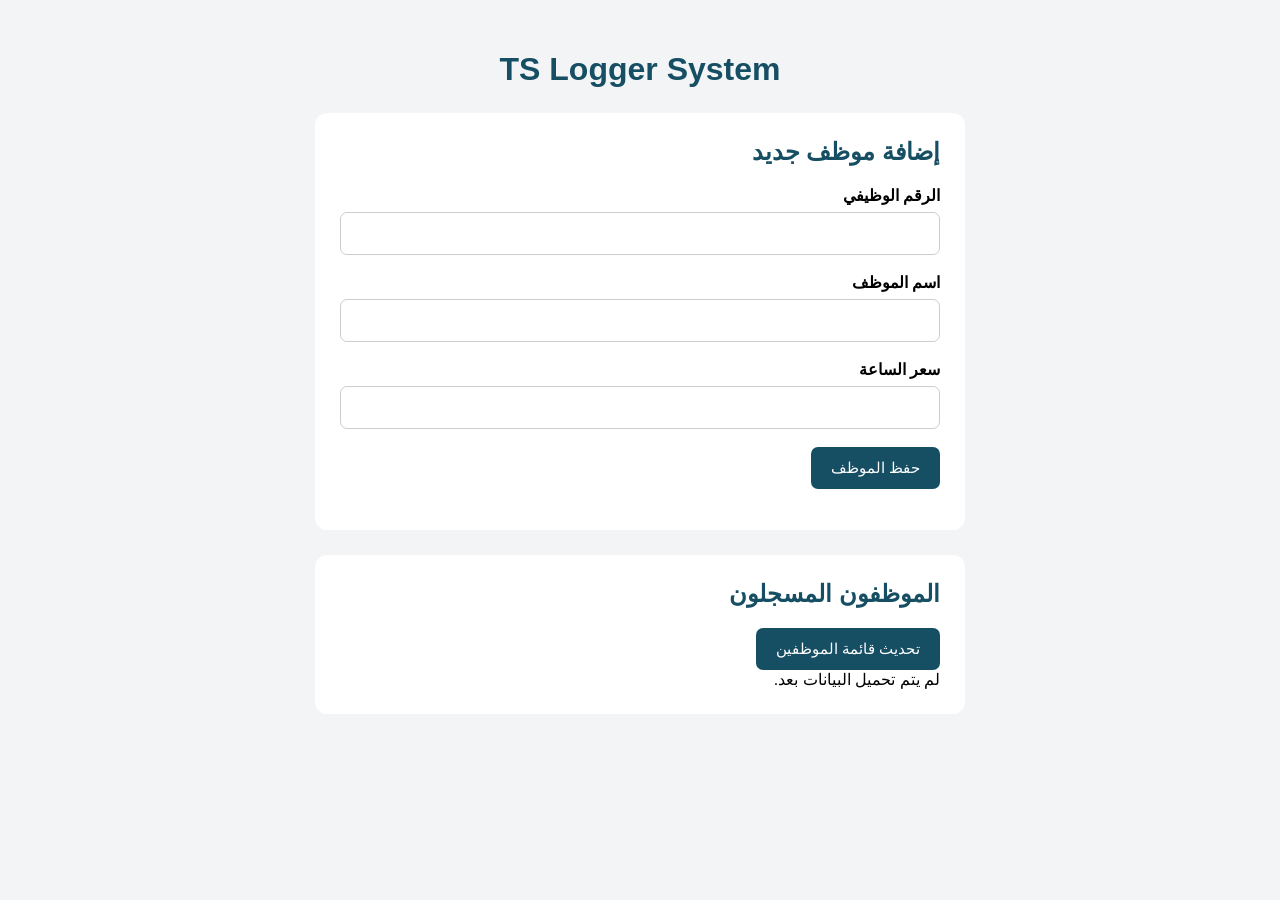
==== index.html @ 73e9f93b "Modify employee list display from pre to div Updated the employee list section to use a div instead " ====
<!DOCTYPE html>
<html lang="ar" dir="rtl">

<head>
  <meta charset="UTF-8">
  <meta name="viewport" content="width=device-width, initial-scale=1.0">

  <title>TS Logger System</title>

  <link rel="stylesheet" href="css/style.css">
</head>

<body>

  <main class="container">

    <h1>TS Logger System</h1>

    <section>
      <h2>إضافة موظف جديد</h2>

      <form id="employeeForm">

        <div class="form-group">
          <label for="employeeID">الرقم الوظيفي</label>
          <input
            type="number"
            id="employeeID"
            min="1"
            step="1"
            required
          >
        </div>

        <div class="form-group">
          <label for="employeeName">اسم الموظف</label>
          <input
            type="text"
            id="employeeName"
            required
          >
        </div>

        <div class="form-group">
          <label for="hourlyRate">سعر الساعة</label>
          <input
            type="number"
            id="hourlyRate"
            min="0.01"
            step="0.01"
            required
          >
        </div>

        <button type="submit" id="saveEmployeeButton">
          حفظ الموظف
        </button>

      </form>

      <p id="message"></p>
    </section>

    <section>
      <h2>الموظفون المسجلون</h2>

      <button id="loadEmployees">
        تحديث قائمة الموظفين
      </button>

      <div id="employeeList">
        لم يتم تحميل البيانات بعد.
      </div>
    </section>

  </main>

  <script src="js/config.js"></script>
  <script src="js/api.js"></script>
  <script src="js/app.js"></script>

</body>
</html>
---- css/style.css ----
* {
  box-sizing: border-box;
}

body {
  font-family: Arial, sans-serif;
  background: #f3f4f6;
  padding: 30px;
  margin: 0;
}

.container {
  max-width: 650px;
  margin: auto;
}

h1 {
  text-align: center;
  color: #164e63;
}

section {
  background: white;
  padding: 25px;
  margin-top: 25px;
  border-radius: 12px;
}

h2 {
  color: #164e63;
  margin-top: 0;
}

.form-group {
  margin-bottom: 18px;
}

label {
  display: block;
  margin-bottom: 7px;
  font-weight: bold;
}

input {
  width: 100%;
  padding: 12px;
  border: 1px solid #ccc;
  border-radius: 7px;
  font-size: 15px;
}

button {
  padding: 12px 20px;
  border: none;
  border-radius: 7px;
  background: #164e63;
  color: white;
  font-size: 15px;
  cursor: pointer;
}

button:disabled {
  opacity: 0.6;
  cursor: not-allowed;
}

#message {
  margin-bottom: 0;
  font-weight: bold;
}

#result {
  direction: ltr;
  text-align: left;
  background: #f3f4f6;
  padding: 15px;
  border-radius: 7px;
  overflow-x: auto;
}
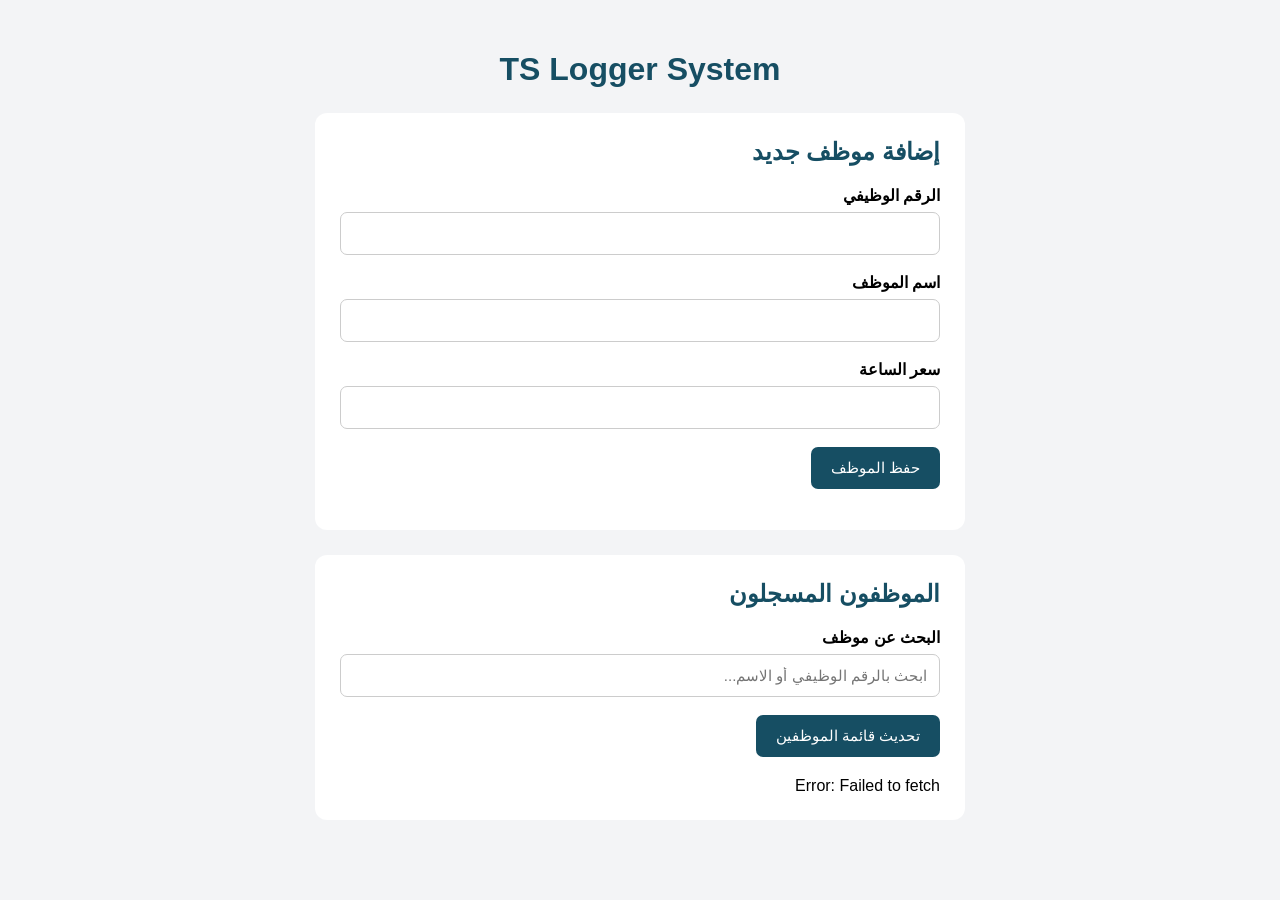
==== commit 379b2f53: "Update index.html" ====
--- a/index.html
+++ b/index.html
@@ -65,6 +65,15 @@
     <section>
       <h2>الموظفون المسجلون</h2>
 
+      <div class="form-group">
+        <label for="employeeSearch">البحث عن موظف</label>
+        <input
+          type="search"
+          id="employeeSearch"
+          placeholder="ابحث بالرقم الوظيفي أو الاسم..."
+        >
+      </div>
+
       <button id="loadEmployees">
         تحديث قائمة الموظفين
       </button>
--- a/css/style.css
+++ b/css/style.css
@@ -78,3 +78,42 @@
   border-radius: 7px;
   overflow-x: auto;
 }
+
+#employeeList {
+  overflow-x: auto;
+  margin-top: 20px;
+}
+
+table {
+  width: 100%;
+  border-collapse: collapse;
+  text-align: center;
+  background: white;
+}
+
+th,
+td {
+  padding: 12px 8px;
+  border-bottom: 1px solid #ddd;
+}
+
+th {
+  background: #164e63;
+  color: white;
+}
+
+.edit-button {
+  background: #0d9488;
+  margin: 3px;
+}
+
+.delete-button {
+  background: #dc2626;
+  margin: 3px;
+}
+
+.edit-button,
+.delete-button {
+  padding: 8px 12px;
+  font-size: 13px;
+}
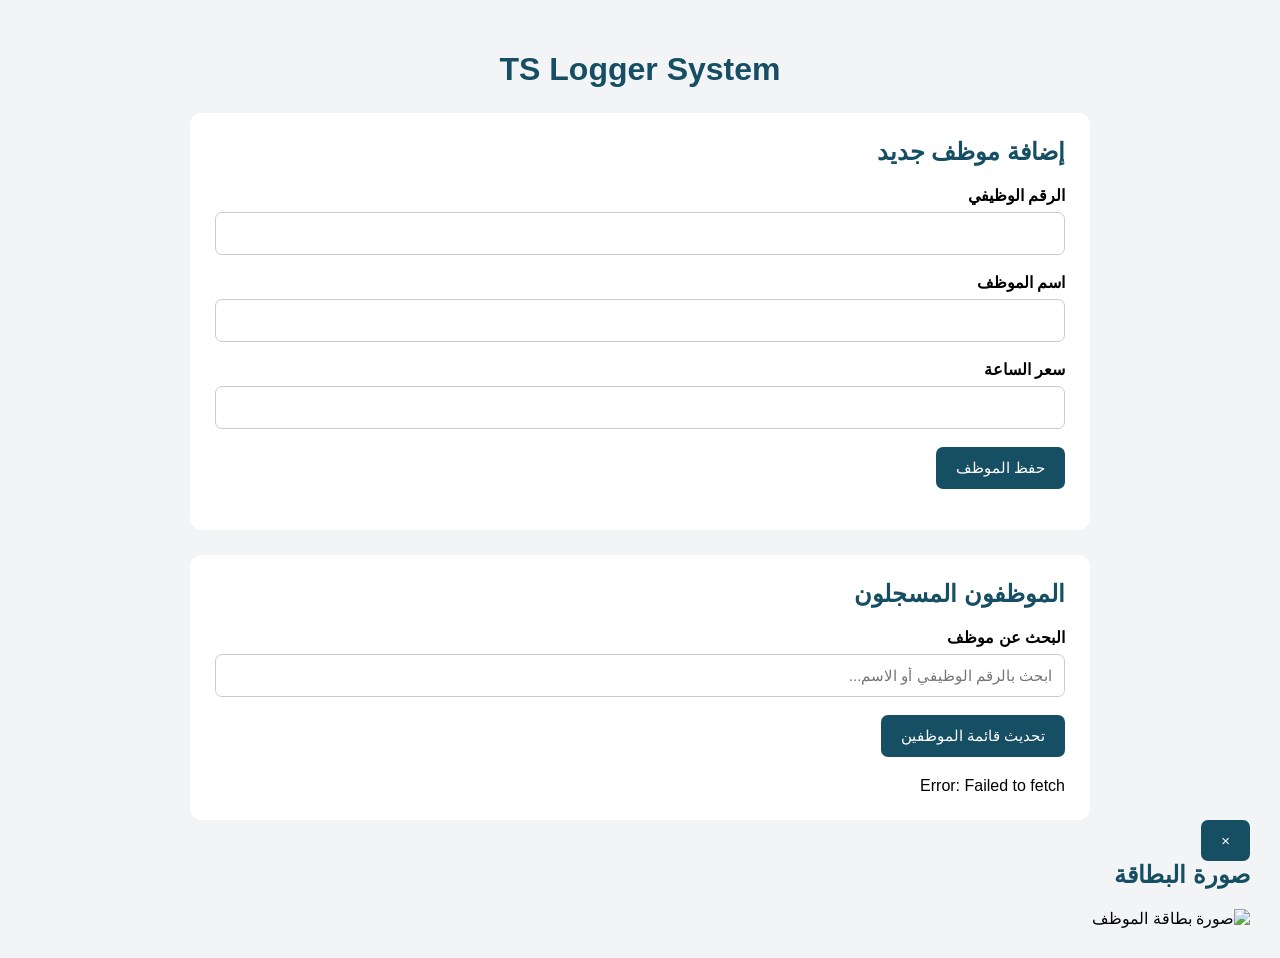
==== commit dfc4551b: "Add image modal for employee ID display Added an image modal for displaying employee ID images." ====
--- a/index.html
+++ b/index.html
@@ -1,4 +1,3 @@
-
 <!DOCTYPE html>
 <html lang="ar" dir="rtl">
 
@@ -24,33 +23,17 @@
 
         <div class="form-group">
           <label for="employeeID">الرقم الوظيفي</label>
-          <input
-            type="number"
-            id="employeeID"
-            min="1"
-            step="1"
-            required
-          >
+          <input type="number" id="employeeID" min="1" step="1" required>
         </div>
 
         <div class="form-group">
           <label for="employeeName">اسم الموظف</label>
-          <input
-            type="text"
-            id="employeeName"
-            required
-          >
+          <input type="text" id="employeeName" required>
         </div>
 
         <div class="form-group">
           <label for="hourlyRate">سعر الساعة</label>
-          <input
-            type="number"
-            id="hourlyRate"
-            min="0.01"
-            step="0.01"
-            required
-          >
+          <input type="number" id="hourlyRate" min="0.01" step="0.01" required>
         </div>
 
         <button type="submit" id="saveEmployeeButton">
@@ -85,6 +68,26 @@
 
   </main>
 
+  <!-- ID Image Modal -->
+  <div id="imageModal" class="image-modal" aria-hidden="true">
+    <div class="image-modal-content">
+
+      <button
+        type="button"
+        id="closeImageModal"
+        class="close-modal-button"
+        aria-label="إغلاق"
+      >
+        &times;
+      </button>
+
+      <h2 id="imageModalTitle">صورة البطاقة</h2>
+
+      <img id="modalImage" src="" alt="صورة بطاقة الموظف">
+
+    </div>
+  </div>
+
   <script src="js/config.js"></script>
   <script src="js/api.js"></script>
   <script src="js/app.js"></script>
--- a/css/style.css
+++ b/css/style.css
@@ -11,7 +11,7 @@
 }
 
 .container {
-  max-width: 650px;
+  max-width: 900px;
   margin: auto;
 }
 
@@ -70,15 +70,6 @@
   font-weight: bold;
 }
 
-#result {
-  direction: ltr;
-  text-align: left;
-  background: #f3f4f6;
-  padding: 15px;
-  border-radius: 7px;
-  overflow-x: auto;
-}
-
 #employeeList {
   overflow-x: auto;
   margin-top: 20px;
@@ -89,6 +80,7 @@
   border-collapse: collapse;
   text-align: center;
   background: white;
+  min-width: 650px;
 }
 
 th,
@@ -117,3 +109,29 @@
   padding: 8px 12px;
   font-size: 13px;
 }
+
+.image-input {
+  display: block;
+  width: 160px;
+  max-width: 100%;
+  margin: 5px auto;
+  font-size: 12px;
+  padding: 5px;
+}
+
+.image-label {
+  display: block;
+  font-size: 12px;
+  margin-top: 8px;
+  color: #164e63;
+}
+
+@media (max-width: 600px) {
+  body {
+    padding: 15px;
+  }
+
+  section {
+    padding: 18px;
+  }
+}
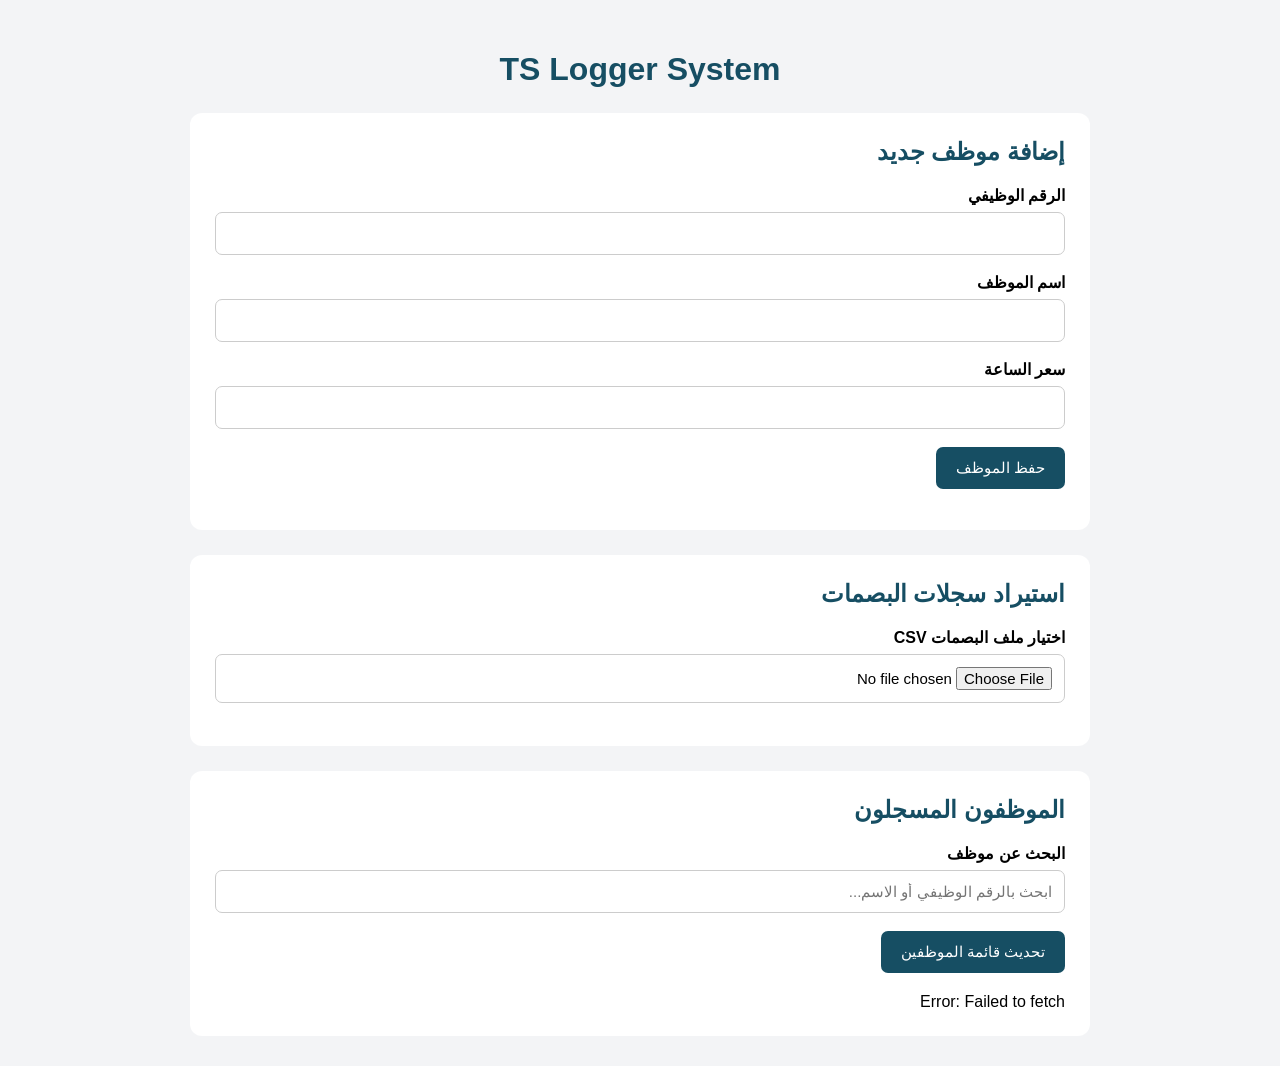
==== commit 81041116: "Implement attendance record import feature Added attendance record import functionality with filteri" ====
--- a/index.html
+++ b/index.html
@@ -45,6 +45,59 @@
       <p id="message"></p>
     </section>
 
+
+    
+<section>
+  <h2>استيراد سجلات البصمات</h2>
+
+  <div class="form-group">
+    <label for="attendanceFile">اختيار ملف البصمات CSV</label>
+    <input
+      type="file"
+      id="attendanceFile"
+      accept=".csv,text/csv"
+    >
+  </div>
+
+  <div id="attendanceImportArea" hidden>
+
+    <h3>تصفية سجلات البصمات</h3>
+
+    <div class="form-group">
+      <label for="attendanceStartDate">من تاريخ</label>
+      <input type="date" id="attendanceStartDate">
+    </div>
+
+    <div class="form-group">
+      <label for="attendanceEndDate">إلى تاريخ</label>
+      <input type="date" id="attendanceEndDate">
+    </div>
+
+    <div class="form-group">
+      <label for="attendanceEmployeeFilter">
+        اختيار الموظفين (يمكن اختيار أكثر من موظف)
+      </label>
+
+      <select id="attendanceEmployeeFilter" multiple size="6">
+      </select>
+
+      <small>عدم اختيار أي موظف يعني عرض جميع الموظفين.</small>
+    </div>
+
+    <button type="button" id="filterAttendanceButton">
+      تطبيق التصفية
+    </button>
+
+    <div id="attendanceImportSummary"></div>
+
+    <div id="attendancePreview">
+    </div>
+
+  </div>
+</section>
+
+
+    
     <section>
       <h2>الموظفون المسجلون</h2>
 
--- a/css/style.css
+++ b/css/style.css
@@ -135,3 +135,79 @@
     padding: 18px;
   }
 }
+/* ID image view buttons */
+.view-image-button {
+  display: block;
+  width: 100%;
+  margin-top: 6px;
+  padding: 8px;
+  background: #164e63;
+  color: white;
+  border: none;
+  border-radius: 5px;
+  cursor: pointer;
+}
+
+.view-image-button:hover {
+  background: #0e7490;
+}
+
+/* Image modal */
+.image-modal {
+  display: none;
+  position: fixed;
+  inset: 0;
+  z-index: 1000;
+  background: rgba(0, 0, 0, 0.85);
+  justify-content: center;
+  align-items: center;
+  padding: 20px;
+}
+
+.image-modal.active {
+  display: flex;
+}
+
+.image-modal-content {
+  position: relative;
+  width: 100%;
+  max-width: 700px;
+  max-height: 90vh;
+  padding: 20px;
+  background: white;
+  border-radius: 12px;
+  text-align: center;
+  overflow: auto;
+}
+
+.image-modal-content h2 {
+  margin-bottom: 15px;
+  color: #164e63;
+}
+
+.image-modal-content img {
+  display: block;
+  max-width: 100%;
+  max-height: 70vh;
+  margin: auto;
+  object-fit: contain;
+}
+
+.close-modal-button {
+  position: absolute;
+  top: 8px;
+  left: 12px;
+  width: 35px;
+  height: 35px;
+  padding: 0;
+  font-size: 25px;
+  background: #dc2626;
+  color: white;
+  border: none;
+  border-radius: 50%;
+  cursor: pointer;
+}
+
+.close-modal-button:hover {
+  background: #b91c1c;
+}
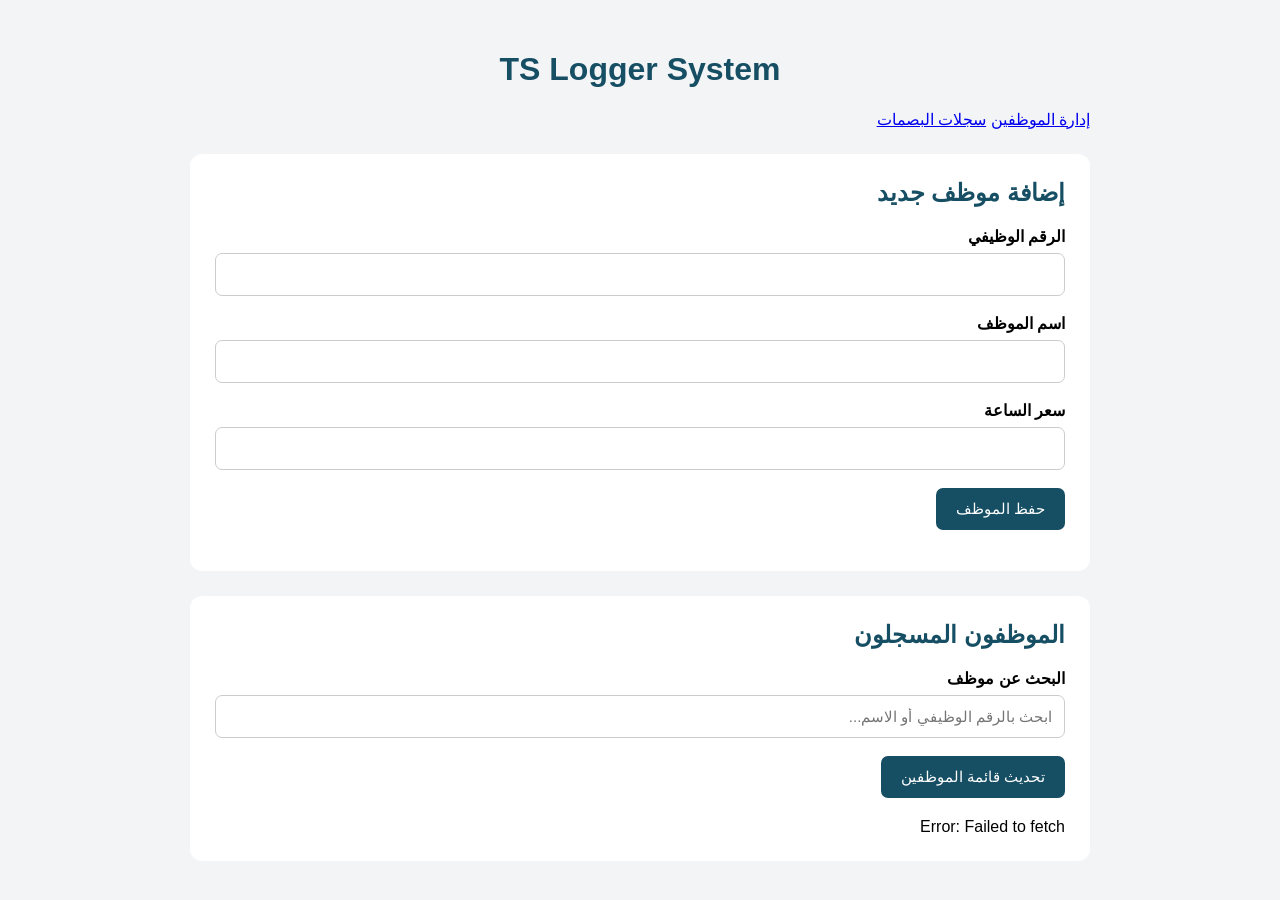
==== commit ac6abacb: "Refactor index.html for employee management page Updated the title and navigation structure for bett" ====
--- a/index.html
+++ b/index.html
@@ -1,3 +1,4 @@
+
 <!DOCTYPE html>
 <html lang="ar" dir="rtl">
 
@@ -5,7 +6,7 @@
   <meta charset="UTF-8">
   <meta name="viewport" content="width=device-width, initial-scale=1.0">
 
-  <title>TS Logger System</title>
+  <title>TS Logger System - Employees</title>
 
   <link rel="stylesheet" href="css/style.css">
 </head>
@@ -15,6 +16,11 @@
   <main class="container">
 
     <h1>TS Logger System</h1>
+
+    <nav class="page-navigation">
+      <a href="index.html" class="active">إدارة الموظفين</a>
+      <a href="attendance.html">سجلات البصمات</a>
+    </nav>
 
     <section>
       <h2>إضافة موظف جديد</h2>
@@ -45,59 +51,6 @@
       <p id="message"></p>
     </section>
 
-
-    
-<section>
-  <h2>استيراد سجلات البصمات</h2>
-
-  <div class="form-group">
-    <label for="attendanceFile">اختيار ملف البصمات CSV</label>
-    <input
-      type="file"
-      id="attendanceFile"
-      accept=".csv,text/csv"
-    >
-  </div>
-
-  <div id="attendanceImportArea" hidden>
-
-    <h3>تصفية سجلات البصمات</h3>
-
-    <div class="form-group">
-      <label for="attendanceStartDate">من تاريخ</label>
-      <input type="date" id="attendanceStartDate">
-    </div>
-
-    <div class="form-group">
-      <label for="attendanceEndDate">إلى تاريخ</label>
-      <input type="date" id="attendanceEndDate">
-    </div>
-
-    <div class="form-group">
-      <label for="attendanceEmployeeFilter">
-        اختيار الموظفين (يمكن اختيار أكثر من موظف)
-      </label>
-
-      <select id="attendanceEmployeeFilter" multiple size="6">
-      </select>
-
-      <small>عدم اختيار أي موظف يعني عرض جميع الموظفين.</small>
-    </div>
-
-    <button type="button" id="filterAttendanceButton">
-      تطبيق التصفية
-    </button>
-
-    <div id="attendanceImportSummary"></div>
-
-    <div id="attendancePreview">
-    </div>
-
-  </div>
-</section>
-
-
-    
     <section>
       <h2>الموظفون المسجلون</h2>
 
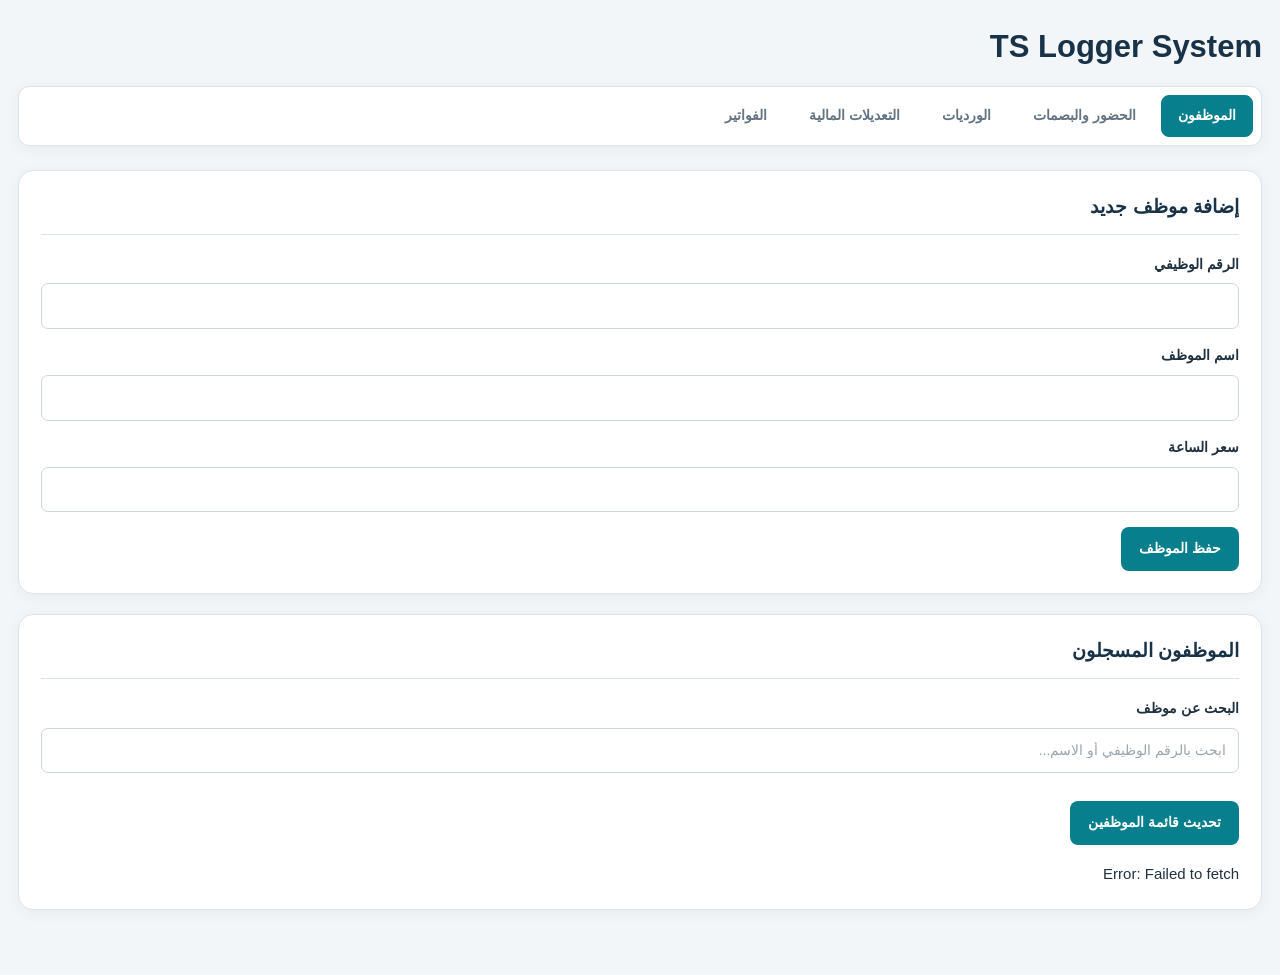
==== commit c73b9f67: "Modify index.html for navigation and content updates Updated navigation links and added new sections" ====
--- a/index.html
+++ b/index.html
@@ -17,10 +17,15 @@
 
     <h1>TS Logger System</h1>
 
-    <nav class="page-navigation">
-      <a href="index.html" class="active">إدارة الموظفين</a>
-      <a href="attendance.html">سجلات البصمات</a>
-    </nav>
+
+<nav class="page-navigation">
+  <a href="index.html" class="active">الموظفون</a>
+  <a href="attendance.html">الحضور والبصمات</a>
+  <a href="shifts.html">الورديات</a>
+  <a href="adjustments.html">التعديلات المالية</a>
+  <a href="invoice.html">الفواتير</a>
+</nav>
+
 
     <section>
       <h2>إضافة موظف جديد</h2>
--- a/css/style.css
+++ b/css/style.css
@@ -1,213 +1,1181 @@
+
+/* =========================================================
+   TS LOGGER SYSTEM
+   Unified Design System
+   ========================================================= */
+
+/* 1. Global Settings */
+
+:root {
+  --primary: #087f8c;
+  --primary-dark: #08616c;
+  --primary-light: #e8f5f6;
+
+  --secondary: #183247;
+  --secondary-light: #edf2f6;
+
+  --success: #168653;
+  --success-light: #e9f7ef;
+
+  --warning: #b7791f;
+  --warning-light: #fff7e6;
+
+  --danger: #c03939;
+  --danger-light: #fff0f0;
+
+  --info: #2475a8;
+  --info-light: #eaf4fb;
+
+  --page-bg: #f3f6f8;
+  --card-bg: #ffffff;
+  --input-bg: #ffffff;
+
+  --text-main: #20313f;
+  --text-secondary: #647482;
+  --text-muted: #8996a1;
+
+  --border-color: #dce4e9;
+  --table-header: #eaf1f4;
+  --table-hover: #f2f8f9;
+
+  --radius-sm: 7px;
+  --radius-md: 11px;
+  --radius-lg: 15px;
+
+  --shadow-card: 0 3px 14px rgba(24, 50, 71, 0.055);
+  --shadow-menu: 0 8px 25px rgba(24, 50, 71, 0.12);
+
+  --transition: 0.18s ease;
+}
 
 * {
   box-sizing: border-box;
 }
 
+html {
+  direction: rtl;
+  scroll-behavior: smooth;
+}
+
 body {
-  font-family: Arial, sans-serif;
-  background: #f3f4f6;
-  padding: 30px;
   margin: 0;
-}
+  padding: 0;
+  background: var(--page-bg);
+  color: var(--text-main);
+  font-family: "Cairo", "Tahoma", "Arial", sans-serif;
+  font-size: 15px;
+  line-height: 1.7;
+  text-align: right;
+}
+
+[hidden],
+.hidden {
+  display: none !important;
+}
+
+img {
+  max-width: 100%;
+}
+
+button,
+input,
+select,
+textarea {
+  font: inherit;
+}
+
+button {
+  cursor: pointer;
+}
+
+button:disabled {
+  opacity: 0.55;
+  cursor: not-allowed !important;
+}
+
+a {
+  color: var(--primary);
+}
+
+
+/* 2. Main Layout */
 
 .container {
-  max-width: 900px;
-  margin: auto;
-}
-
-h1 {
-  text-align: center;
-  color: #164e63;
-}
-
-section {
-  background: white;
-  padding: 25px;
-  margin-top: 25px;
-  border-radius: 12px;
+  width: min(100% - 36px, 1500px);
+  max-width: 1500px;
+  margin: 0 auto;
+  padding: 25px 0 45px;
+}
+
+header {
+  margin-bottom: 20px;
+}
+
+header h1,
+.container > h1 {
+  margin: 0;
+  color: var(--secondary);
+  font-size: clamp(23px, 3vw, 31px);
+  font-weight: 800;
+  line-height: 1.4;
+}
+
+header p {
+  margin: 6px 0 0;
+  color: var(--text-secondary);
+  font-size: 14px;
+}
+
+h1,
+h2,
+h3,
+h4 {
+  color: var(--secondary);
+  line-height: 1.5;
 }
 
 h2 {
-  color: #164e63;
+  margin: 0 0 18px;
+  font-size: 19px;
+  font-weight: 750;
+}
+
+h3 {
+  margin: 20px 0 12px;
+  font-size: 16px;
+  font-weight: 700;
+}
+
+p {
   margin-top: 0;
 }
 
-.form-group {
-  margin-bottom: 18px;
+small,
+.muted {
+  color: var(--text-secondary);
+}
+
+
+/* 3. Navigation */
+
+.page-navigation,
+.page-nav {
+  display: flex;
+  align-items: center;
+  flex-wrap: wrap;
+  gap: 8px;
+  margin: 18px 0 24px;
+  padding: 8px;
+  background: var(--card-bg);
+  border: 1px solid var(--border-color);
+  border-radius: var(--radius-md);
+  box-shadow: var(--shadow-card);
+}
+
+.page-navigation a,
+.page-nav a {
+  display: inline-flex;
+  align-items: center;
+  justify-content: center;
+  min-height: 40px;
+  padding: 8px 16px;
+  border: 1px solid transparent;
+  border-radius: 8px;
+  background: transparent;
+  color: var(--text-secondary);
+  text-decoration: none;
+  font-size: 14px;
+  font-weight: 650;
+  transition: var(--transition);
+}
+
+.page-navigation a:hover,
+.page-nav a:hover {
+  background: var(--primary-light);
+  color: var(--primary-dark);
+}
+
+.page-navigation a.active,
+.page-nav a.active {
+  background: var(--primary);
+  color: #fff;
+  border-color: var(--primary);
+}
+
+
+/* 4. Sections and Cards */
+
+.container > section,
+.panel,
+.shift-card,
+.card,
+.section-selector {
+  min-width: 0;
+  margin-bottom: 20px;
+  padding: 22px;
+  background: var(--card-bg);
+  border: 1px solid var(--border-color);
+  border-radius: var(--radius-lg);
+  box-shadow: var(--shadow-card);
+}
+
+.container > section > h2,
+.panel > h2,
+.shift-card > h2 {
+  padding-bottom: 12px;
+  border-bottom: 1px solid var(--border-color);
+}
+
+.attendance-section {
+  margin-top: 20px;
+}
+
+
+/* 5. Forms */
+
+.form-group,
+.field,
+.shift-field,
+.invoice-field {
+  display: flex;
+  flex-direction: column;
+  gap: 7px;
+  min-width: 0;
+  margin-bottom: 15px;
 }
 
 label {
   display: block;
-  margin-bottom: 7px;
-  font-weight: bold;
-}
-
-input {
+  color: var(--text-main);
+  font-size: 14px;
+  font-weight: 700;
+}
+
+input,
+select,
+textarea {
   width: 100%;
-  padding: 12px;
-  border: 1px solid #ccc;
-  border-radius: 7px;
-  font-size: 15px;
-}
+  min-width: 0;
+  min-height: 44px;
+  padding: 10px 12px;
+  border: 1px solid #cbd6dd;
+  border-radius: var(--radius-sm);
+  outline: none;
+  background: var(--input-bg);
+  color: var(--text-main);
+  font-size: 14px;
+  transition: border-color var(--transition), box-shadow var(--transition);
+}
+
+input::placeholder,
+textarea::placeholder {
+  color: #9aa6af;
+}
+
+input:focus,
+select:focus,
+textarea:focus {
+  border-color: var(--primary);
+  box-shadow: 0 0 0 3px rgba(8, 127, 140, 0.12);
+}
+
+input[type="checkbox"],
+input[type="radio"] {
+  width: auto;
+  min-height: auto;
+  accent-color: var(--primary);
+}
+
+input[type="file"] {
+  padding: 8px;
+  background: #f9fbfc;
+}
+
+input[type="date"],
+input[type="time"],
+input[type="number"] {
+  direction: ltr;
+  text-align: right;
+}
+
+select[multiple] {
+  min-height: 130px;
+  padding: 8px;
+}
+
+textarea {
+  min-height: 90px;
+  resize: vertical;
+}
+
+.form-grid,
+.shift-form-grid {
+  display: grid;
+  grid-template-columns: repeat(2, minmax(0, 1fr));
+  gap: 15px;
+}
+
+.form-grid .field,
+.shift-form-grid .shift-field {
+  margin-bottom: 0;
+}
+
+
+/* 6. Buttons */
 
 button {
-  padding: 12px 20px;
-  border: none;
-  border-radius: 7px;
-  background: #164e63;
-  color: white;
-  font-size: 15px;
-  cursor: pointer;
-}
-
-button:disabled {
-  opacity: 0.6;
-  cursor: not-allowed;
-}
-
-#message {
-  margin-bottom: 0;
-  font-weight: bold;
-}
-
-#employeeList {
+  min-height: 42px;
+  padding: 9px 17px;
+  border: 1px solid transparent;
+  border-radius: 8px;
+  background: var(--primary);
+  color: #fff;
+  font-size: 14px;
+  font-weight: 700;
+  transition: background var(--transition), transform var(--transition);
+}
+
+button:hover:not(:disabled) {
+  background: var(--primary-dark);
+}
+
+button:active:not(:disabled) {
+  transform: translateY(1px);
+}
+
+button:focus-visible,
+a:focus-visible {
+  outline: 3px solid rgba(8, 127, 140, 0.25);
+  outline-offset: 2px;
+}
+
+.primary-btn,
+.primary-button,
+.shift-primary-button,
+.invoice-primary {
+  background: var(--primary);
+  color: #fff;
+}
+
+.primary-btn:hover,
+.primary-button:hover,
+.shift-primary-button:hover,
+.invoice-primary:hover {
+  background: var(--primary-dark);
+}
+
+.secondary-btn,
+.secondary-button,
+.shift-secondary-button,
+.invoice-secondary {
+  background: #e9eef2;
+  color: var(--secondary);
+  border-color: #d8e0e6;
+}
+
+.secondary-btn:hover,
+.secondary-button:hover,
+.shift-secondary-button:hover,
+.invoice-secondary:hover {
+  background: #dce6eb;
+  color: var(--secondary);
+}
+
+.danger-btn,
+.danger-button {
+  background: var(--danger);
+  color: #fff;
+}
+
+.danger-btn:hover,
+.danger-button:hover {
+  background: #a92e2e;
+}
+
+.actions,
+.shift-actions,
+.invoice-actions {
+  display: flex;
+  flex-wrap: wrap;
+  align-items: center;
+  gap: 9px;
+  margin-top: 16px;
+}
+
+.actions button,
+.shift-actions button,
+.invoice-actions button {
+  min-width: 120px;
+}
+
+
+/* 7. Messages and Statuses */
+
+#message,
+#attendanceMessage,
+#rawAttendanceMessage,
+#attendanceReviewMessage,
+#pageMessage,
+#shiftMessage,
+.invoice-message,
+.message,
+.shift-message {
+  margin: 12px 0;
+  padding: 11px 14px;
+  border-radius: 8px;
+  color: var(--text-main);
+  font-size: 14px;
+}
+
+.message:empty,
+.shift-message:empty,
+#message:empty,
+#attendanceMessage:empty,
+#rawAttendanceMessage:empty,
+#attendanceReviewMessage:empty {
+  display: none;
+}
+
+.message.success,
+.shift-message.success {
+  background: var(--success-light);
+  color: #126b43;
+  border: 1px solid #c6ead5;
+}
+
+.message.error,
+.shift-message.error {
+  background: var(--danger-light);
+  color: #a52c2c;
+  border: 1px solid #f2cccc;
+}
+
+.message.info,
+.shift-message.info {
+  background: var(--info-light);
+  color: #1e628e;
+  border: 1px solid #c9e2f2;
+}
+
+.invoice-message {
+  display: none;
+  background: var(--info-light);
+  color: #1e628e;
+  border: 1px solid #c9e2f2;
+}
+
+.invoice-message.error {
+  background: var(--danger-light);
+  color: #a52c2c;
+  border-color: #f2cccc;
+}
+
+.status {
+  display: inline-flex;
+  align-items: center;
+  justify-content: center;
+  padding: 4px 10px;
+  border-radius: 20px;
+  font-size: 12px;
+  font-weight: 750;
+}
+
+.status.available {
+  background: var(--success-light);
+  color: #126b43;
+}
+
+.status.locked {
+  background: var(--danger-light);
+  color: #a52c2c;
+}
+
+.review-status-pending {
+  color: var(--warning);
+  font-weight: 750;
+}
+
+.review-status-reviewed {
+  color: var(--info);
+  font-weight: 750;
+}
+
+.review-status-approved {
+  color: var(--success);
+  font-weight: 750;
+}
+
+
+/* 8. Tables */
+
+.table-wrap,
+.table-wrapper,
+.invoice-table-wrapper,
+#attendancePreview,
+#rawAttendancePreview,
+#attendanceReviewPreview {
+  width: 100%;
+  max-width: 100%;
   overflow-x: auto;
-  margin-top: 20px;
+  margin-top: 15px;
+  border: 1px solid var(--border-color);
+  border-radius: 9px;
+  background: #fff;
+  -webkit-overflow-scrolling: touch;
 }
 
 table {
   width: 100%;
   border-collapse: collapse;
-  text-align: center;
-  background: white;
-  min-width: 650px;
+  color: var(--text-main);
+  font-size: 13px;
+  text-align: right;
 }
 
 th,
 td {
-  padding: 12px 8px;
-  border-bottom: 1px solid #ddd;
+  padding: 11px 12px;
+  border-bottom: 1px solid var(--border-color);
+  text-align: right;
+  vertical-align: middle;
 }
 
 th {
-  background: #164e63;
-  color: white;
-}
-
-.edit-button {
-  background: #0d9488;
-  margin: 3px;
-}
-
-.delete-button {
-  background: #dc2626;
-  margin: 3px;
-}
-
-.edit-button,
-.delete-button {
-  padding: 8px 12px;
+  background: var(--table-header);
+  color: var(--secondary);
+  font-weight: 750;
+  white-space: nowrap;
+}
+
+td {
+  background: #fff;
+}
+
+tbody tr:hover td {
+  background: var(--table-hover);
+}
+
+tbody tr:last-child td {
+  border-bottom: 0;
+}
+
+tfoot td {
+  background: var(--secondary-light);
+  color: var(--secondary);
+  font-weight: 800;
+}
+
+#attendancePreview table,
+#rawAttendancePreview table {
+  min-width: 850px;
+}
+
+#attendanceReviewPreview table {
+  min-width: 1100px;
+}
+
+#attendanceReviewPreview select {
+  min-width: 125px;
+}
+
+.table-wrap table {
+  min-width: 650px;
+}
+
+.empty,
+.shift-empty {
+  padding: 22px;
+  color: var(--text-secondary);
+  text-align: center;
+}
+
+
+/* 9. Employee Page */
+
+#employeeList {
+  width: 100%;
+  margin-top: 16px;
+  overflow-x: auto;
+}
+
+#employeeSearch {
+  margin-bottom: 10px;
+}
+
+#loadEmployees {
+  margin-top: 3px;
+}
+
+
+/* 10. Attendance Page */
+
+.section-selector {
+  margin-top: 20px;
+}
+
+.section-selector label {
+  margin-bottom: 8px;
+}
+
+.section-selector select {
+  max-width: 450px;
+}
+
+.attendance-section h2 {
+  margin-bottom: 16px;
+}
+
+#attendanceImportSummary,
+#rawAttendanceSummary,
+#attendanceReviewSummary {
+  margin: 14px 0;
+  color: var(--success);
+  font-weight: 750;
+}
+
+
+/* 11. Adjustments Page */
+
+.adjustments-page {
+  width: min(100% - 36px, 1500px);
+  max-width: 1500px;
+  margin: 0 auto;
+  padding: 25px 0 45px;
+}
+
+.adjustments-page .panel {
+  background: var(--card-bg);
+  border: 1px solid var(--border-color);
+  border-radius: var(--radius-lg);
+  padding: 22px;
+  margin-bottom: 20px;
+  box-shadow: var(--shadow-card);
+}
+
+.adjustments-page .form-grid {
+  display: grid;
+  grid-template-columns: repeat(2, minmax(0, 1fr));
+  gap: 15px;
+}
+
+.adjustments-page .field {
+  display: flex;
+  flex-direction: column;
+  gap: 7px;
+}
+
+.adjustments-page .shift-card {
+  padding: 15px;
+  margin-top: 12px;
+  border: 1px solid var(--border-color);
+  border-radius: 10px;
+  background: #fff;
+  cursor: pointer;
+  transition: var(--transition);
+}
+
+.adjustments-page .shift-card:hover {
+  border-color: var(--primary);
+  box-shadow: var(--shadow-card);
+}
+
+.adjustments-page .shift-card.selected {
+  border: 2px solid var(--primary);
+  background: var(--primary-light);
+}
+
+.adjustments-page .shift-card.disabled {
+  opacity: 0.6;
+  cursor: not-allowed;
+}
+
+.adjustments-page .shift-card-header {
+  display: flex;
+  justify-content: space-between;
+  align-items: center;
+  gap: 10px;
+  flex-wrap: wrap;
+  margin-bottom: 10px;
+}
+
+.adjustments-page .shift-details {
+  display: grid;
+  grid-template-columns: repeat(auto-fit, minmax(140px, 1fr));
+  gap: 10px;
+  color: var(--text-secondary);
   font-size: 13px;
 }
 
-.image-input {
+.adjustments-page .preview {
+  margin-top: 16px;
+  padding: 15px;
+  border: 1px dashed var(--primary);
+  border-radius: 10px;
+  background: var(--primary-light);
+}
+
+.adjustments-page .preview strong {
+  color: var(--primary-dark);
+  font-size: 22px;
+}
+
+.adjustments-page .empty {
+  text-align: center;
+  padding: 22px;
+  color: var(--text-secondary);
+}
+
+.adjustments-page .hidden {
+  display: none !important;
+}
+
+
+/* 12. Shifts Page */
+
+.shift-container {
+  width: min(100% - 36px, 1500px);
+  max-width: 1500px;
+  margin: 0 auto;
+}
+
+.shift-card {
+  padding: 22px;
+  margin-bottom: 20px;
+}
+
+.shift-card h2 {
+  margin-top: 0;
+}
+
+.shift-preview-grid {
+  display: grid;
+  grid-template-columns: repeat(3, minmax(0, 1fr));
+  gap: 12px;
+}
+
+.shift-preview-item {
+  min-width: 0;
+  padding: 14px;
+  border: 1px solid var(--border-color);
+  border-radius: 10px;
+  background: #f7f9fa;
+}
+
+.shift-preview-item span {
   display: block;
-  width: 160px;
-  max-width: 100%;
-  margin: 5px auto;
+  margin-bottom: 6px;
+  color: var(--text-secondary);
+  font-size: 13px;
+}
+
+.shift-preview-item strong {
+  color: var(--secondary);
+  font-size: 17px;
+  overflow-wrap: anywhere;
+}
+
+.shift-note {
+  margin-top: 15px;
+  color: var(--text-secondary);
+  font-size: 13px;
+  line-height: 1.8;
+}
+
+.shift-message {
+  display: none;
+}
+
+
+/* 13. Invoice Page */
+
+.invoice-page {
+  direction: rtl;
+  text-align: right;
+}
+
+.invoice-filters {
+  display: grid;
+  grid-template-columns: repeat(3, minmax(0, 1fr));
+  gap: 15px;
+  align-items: end;
+  margin-bottom: 18px;
+}
+
+.invoice-field {
+  display: flex;
+  flex-direction: column;
+  gap: 7px;
+}
+
+.invoice-paper {
+  display: none;
+  padding: 25px;
+  border: 1px solid var(--border-color);
+  border-radius: var(--radius-lg);
+  background: #fff;
+  color: var(--text-main);
+  box-shadow: var(--shadow-card);
+}
+
+.invoice-header {
+  margin-bottom: 22px;
+  padding-bottom: 16px;
+  border-bottom: 2px solid var(--primary);
+  text-align: center;
+}
+
+.invoice-header h2 {
+  margin: 0 0 8px;
+  color: var(--secondary);
+}
+
+.invoice-header p {
+  margin: 4px 0;
+  color: var(--text-secondary);
+}
+
+.invoice-employee-info {
+  display: grid;
+  grid-template-columns: repeat(3, minmax(0, 1fr));
+  gap: 12px;
+  margin-bottom: 20px;
+}
+
+.invoice-info-item {
+  min-width: 0;
+  padding: 12px;
+  border: 1px solid var(--border-color);
+  border-radius: 9px;
+  background: #f8fafb;
+}
+
+.invoice-info-item span {
+  display: block;
+  margin-bottom: 5px;
+  color: var(--text-secondary);
+  font-size: 13px;
+}
+
+.invoice-info-item strong {
+  overflow-wrap: anywhere;
+  color: var(--secondary);
+  font-size: 15px;
+}
+
+.invoice-summary {
+  display: grid;
+  grid-template-columns: repeat(3, minmax(0, 1fr));
+  gap: 12px;
+  margin-bottom: 22px;
+}
+
+.invoice-summary-card {
+  min-width: 0;
+  padding: 15px;
+  border: 1px solid var(--border-color);
+  border-radius: 10px;
+  background: #f5f8fa;
+}
+
+.invoice-summary-card span {
+  display: block;
+  margin-bottom: 7px;
+  color: var(--text-secondary);
+  font-size: 13px;
+}
+
+.invoice-summary-card strong {
+  color: var(--secondary);
+  font-size: clamp(16px, 2vw, 21px);
+  overflow-wrap: anywhere;
+}
+
+.invoice-summary-card.net {
+  background: var(--success-light);
+  border-color: #c8e8d5;
+}
+
+.invoice-summary-card.net strong {
+  color: #126b43;
+}
+
+.invoice-table {
+  min-width: 1250px;
   font-size: 12px;
-  padding: 5px;
-}
-
-.image-label {
-  display: block;
-  font-size: 12px;
-  margin-top: 8px;
-  color: #164e63;
-}
-
-@media (max-width: 600px) {
-  body {
-    padding: 15px;
-  }
-
-  section {
-    padding: 18px;
-  }
-}
-/* ID image view buttons */
-.view-image-button {
-  display: block;
-  width: 100%;
-  margin-top: 6px;
-  padding: 8px;
-  background: #164e63;
-  color: white;
-  border: none;
-  border-radius: 5px;
-  cursor: pointer;
-}
-
-.view-image-button:hover {
-  background: #0e7490;
-}
-
-/* Image modal */
+  text-align: center;
+}
+
+.invoice-table th,
+.invoice-table td {
+  padding: 9px 7px;
+  border: 1px solid var(--border-color);
+  text-align: center;
+  white-space: nowrap;
+}
+
+.invoice-table thead th {
+  background: var(--secondary);
+  color: #fff;
+}
+
+.invoice-table tbody tr:nth-child(even) td {
+  background: #f7f9fa;
+}
+
+.invoice-table tfoot td {
+  background: var(--secondary-light);
+  font-weight: 800;
+}
+
+.invoice-net-value {
+  font-weight: 800;
+}
+
+.invoice-footer {
+  margin-top: 22px;
+  padding-top: 14px;
+  border-top: 1px solid var(--border-color);
+  color: var(--text-secondary);
+  text-align: center;
+  font-size: 13px;
+}
+
+
+/* 14. Image Modal */
+
 .image-modal {
   display: none;
   position: fixed;
+  z-index: 1000;
   inset: 0;
-  z-index: 1000;
-  background: rgba(0, 0, 0, 0.85);
+  align-items: center;
   justify-content: center;
-  align-items: center;
   padding: 20px;
-}
-
-.image-modal.active {
+  background: rgba(13, 28, 39, 0.75);
+}
+
+.image-modal[aria-hidden="false"] {
   display: flex;
 }
 
 .image-modal-content {
   position: relative;
-  width: 100%;
-  max-width: 700px;
+  width: min(100%, 650px);
   max-height: 90vh;
-  padding: 20px;
-  background: white;
-  border-radius: 12px;
+  overflow: auto;
+  padding: 22px;
+  border-radius: var(--radius-lg);
+  background: #fff;
   text-align: center;
-  overflow: auto;
+  box-shadow: var(--shadow-menu);
 }
 
 .image-modal-content h2 {
-  margin-bottom: 15px;
-  color: #164e63;
+  margin: 0 35px 15px;
 }
 
 .image-modal-content img {
   display: block;
   max-width: 100%;
   max-height: 70vh;
-  margin: auto;
+  margin: 0 auto;
   object-fit: contain;
 }
 
 .close-modal-button {
   position: absolute;
-  top: 8px;
-  left: 12px;
-  width: 35px;
-  height: 35px;
+  top: 10px;
+  left: 10px;
+  width: 38px;
+  min-width: 38px;
+  min-height: 38px;
   padding: 0;
+  border-radius: 50%;
+  background: var(--danger-light);
+  color: var(--danger);
   font-size: 25px;
-  background: #dc2626;
-  color: white;
-  border: none;
-  border-radius: 50%;
-  cursor: pointer;
+  line-height: 1;
 }
 
 .close-modal-button:hover {
-  background: #b91c1c;
-}
+  background: var(--danger);
+  color: #fff;
+}
+
+
+/* 15. Responsive Layout */
+
+@media (max-width: 900px) {
+  .container,
+  .adjustments-page,
+  .shift-container {
+    width: min(100% - 28px, 1500px);
+  }
+
+  .invoice-filters {
+    grid-template-columns: repeat(2, minmax(0, 1fr));
+  }
+
+  .shift-preview-grid {
+    grid-template-columns: repeat(2, minmax(0, 1fr));
+  }
+}
+
+@media (max-width: 650px) {
+  body {
+    font-size: 14px;
+  }
+
+  .container,
+  .adjustments-page,
+  .shift-container {
+    width: calc(100% - 22px);
+    padding-top: 15px;
+  }
+
+  .container > section,
+  .panel,
+  .shift-card,
+  .card,
+  .section-selector,
+  .adjustments-page .panel {
+    padding: 15px;
+    margin-bottom: 14px;
+    border-radius: 11px;
+  }
+
+  header {
+    margin-bottom: 15px;
+  }
+
+  header h1,
+  .container > h1 {
+    font-size: 23px;
+  }
+
+  h2 {
+    font-size: 17px;
+  }
+
+  .page-navigation,
+  .page-nav {
+    gap: 6px;
+    padding: 6px;
+    margin: 14px 0 18px;
+  }
+
+  .page-navigation a,
+  .page-nav a {
+    flex: 1 1 auto;
+    min-height: 40px;
+    padding: 8px 10px;
+    font-size: 12px;
+  }
+
+  .form-grid,
+  .shift-form-grid,
+  .adjustments-page .form-grid,
+  .invoice-filters {
+    grid-template-columns: 1fr;
+    gap: 12px;
+  }
+
+  .shift-preview-grid,
+  .invoice-summary,
+  .invoice-employee-info {
+    grid-template-columns: repeat(2, minmax(0, 1fr));
+    gap: 9px;
+  }
+
+  .actions,
+  .shift-actions,
+  .invoice-actions {
+    display: grid;
+    grid-template-columns: 1fr;
+    gap: 8px;
+  }
+
+  .actions button,
+  .shift-actions button,
+  .invoice-actions button {
+    width: 100%;
+    min-width: 0;
+  }
+
+  input,
+  select,
+  textarea {
+    min-height: 44px;
+    font-size: 14px;
+  }
+
+  .invoice-paper {
+    padding: 13px;
+  }
+
+  .invoice-summary-card {
+    padding: 11px;
+  }
+}
+
+@media (max-width: 380px) {
+  .shift-preview-grid,
+  .invoice-summary,
+  .invoice-employee-info {
+    grid-template-columns: 1fr;
+  }
+
+  .page-navigation a,
+  .page-nav a {
+    flex-basis: 100%;
+  }
+}
+
+
+/* 16. Print */
+
+@media print {
+  body {
+    background: #fff !important;
+    color: #000 !important;
+  }
+
+  .no-print,
+  .page-navigation {
+    display: none !important;
+  }
+
+  .container,
+  .invoice-page {
+    width: 100% !important;
+    max-width: none !important;
+    margin: 0 !important;
+    padding: 0 !important;
+  }
+
+  .invoice-paper {
+    display: block !important;
+    padding: 0 !important;
+    border: 0 !important;
+    box-shadow: none !important;
+  }
+
+  .invoice-table-wrapper {
+    overflow: visible !important;
+  }
+
+  .invoice-table {
+    min-width: 0 !important;
+    font-size: 8px !important;
+  }
+
+  .invoice-table th,
+  .invoice-table td {
+    padding: 4px 2px !important;
+  }
+
+  @page {
+    size: landscape;
+    margin: 10mm;
+  }
+}
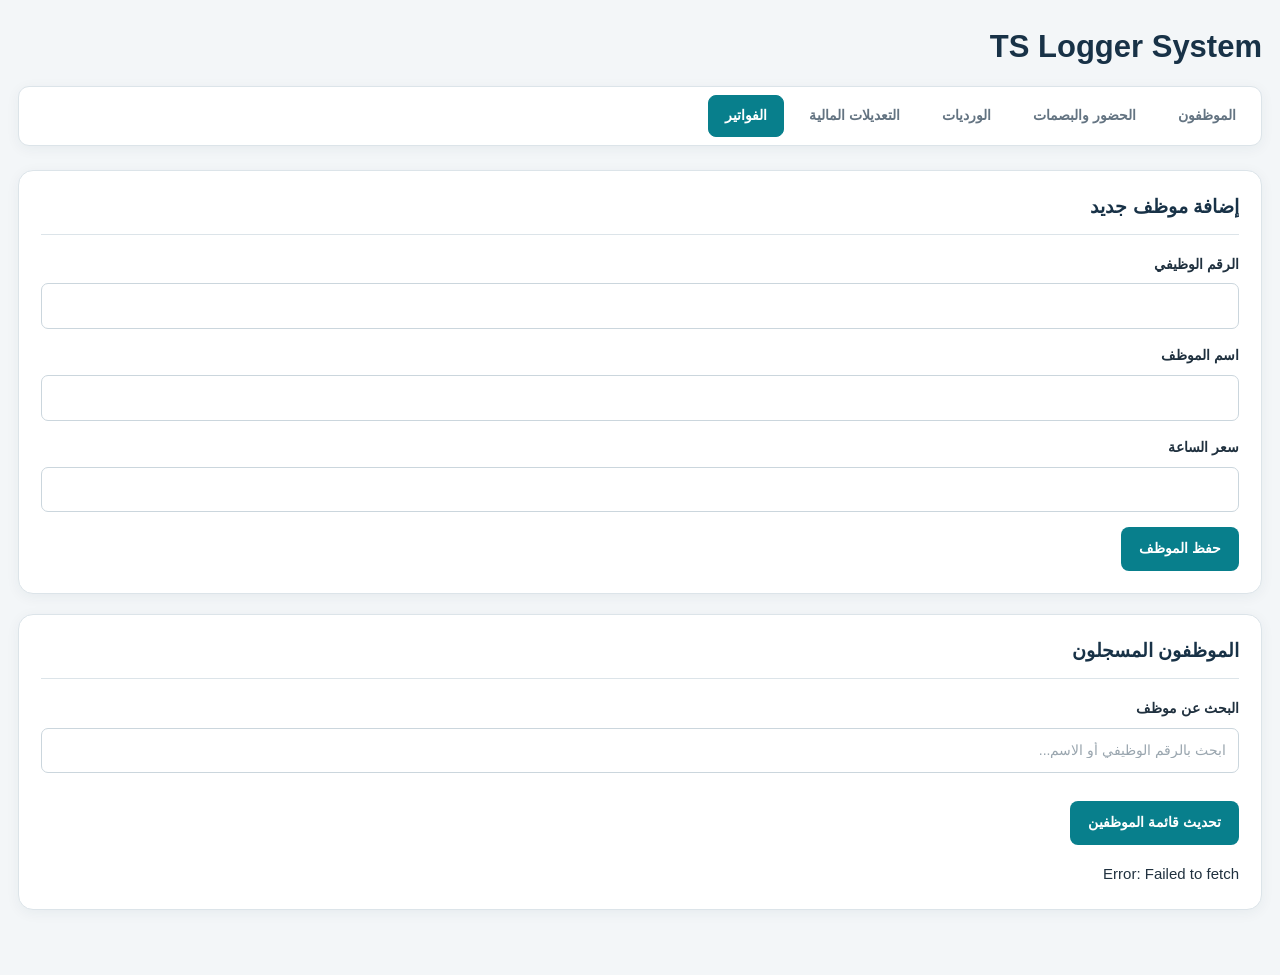
==== commit cb6632d4: "Fix navigation links and add no-print class" ====
--- a/index.html
+++ b/index.html
@@ -18,12 +18,13 @@
     <h1>TS Logger System</h1>
 
 
-<nav class="page-navigation">
-  <a href="index.html" class="active">الموظفون</a>
+
+<nav class="page-navigation no-print">
+  <a href="index.html">الموظفون</a>
   <a href="attendance.html">الحضور والبصمات</a>
   <a href="shifts.html">الورديات</a>
   <a href="adjustments.html">التعديلات المالية</a>
-  <a href="invoice.html">الفواتير</a>
+  <a href="invoice.html" class="active">الفواتير</a>
 </nav>
 
 
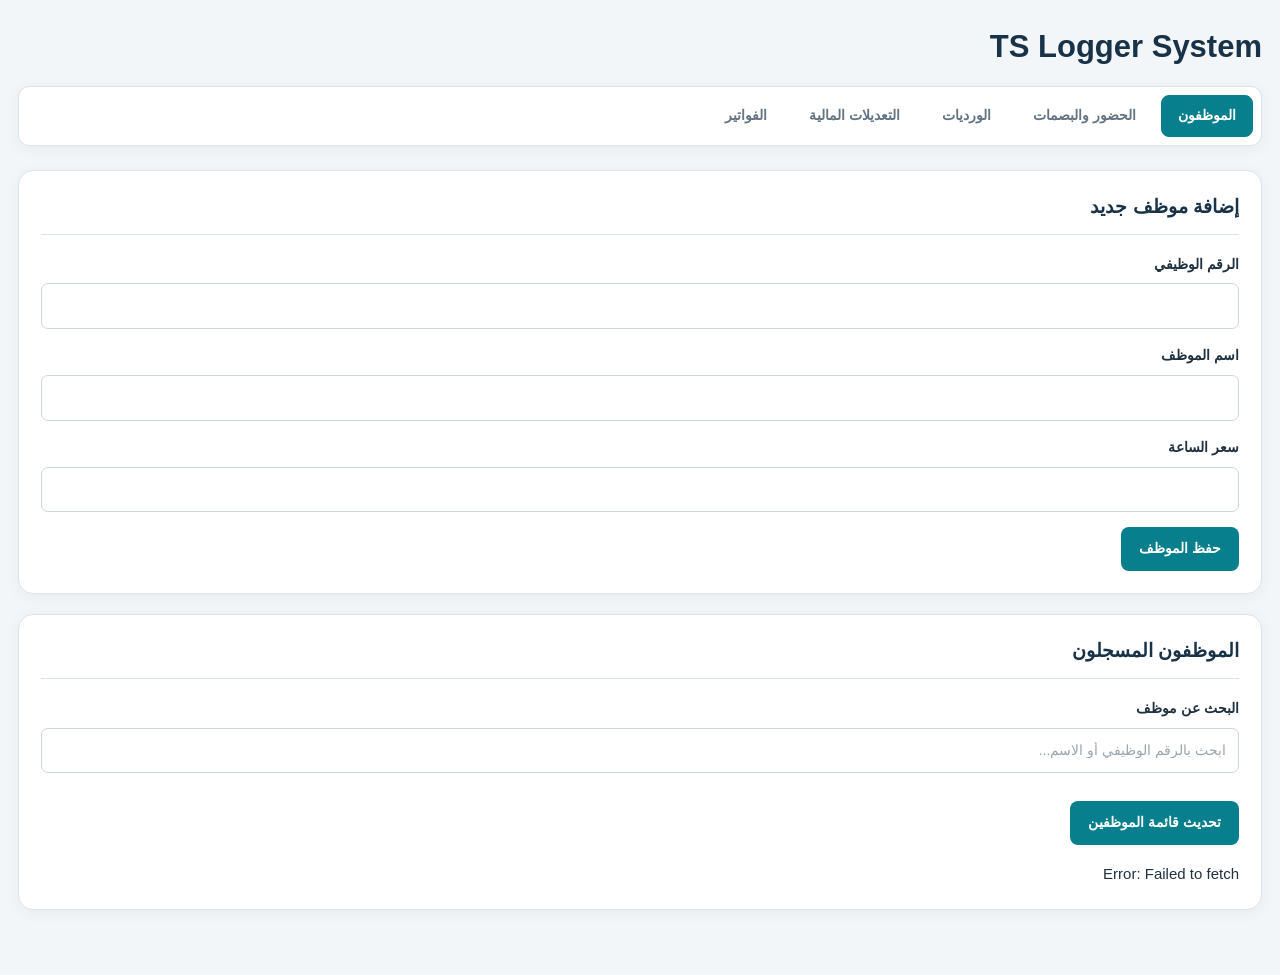
==== commit 1e1d5f44: "Fix HTML structure and update navigation links" ====
--- a/index.html
+++ b/index.html
@@ -20,11 +20,11 @@
 
 
 <nav class="page-navigation no-print">
-  <a href="index.html">الموظفون</a>
+  <a href="index.html" class="active">الموظفون</a>
   <a href="attendance.html">الحضور والبصمات</a>
   <a href="shifts.html">الورديات</a>
   <a href="adjustments.html">التعديلات المالية</a>
-  <a href="invoice.html" class="active">الفواتير</a>
+  <a href="invoice.html">الفواتير</a>
 </nav>
 
 
--- a/css/style.css
+++ b/css/style.css
@@ -1179,3 +1179,8 @@
     margin: 10mm;
   }
 }
+
+/* Hide adjustment messages until they have a status */
+.adjustments-page .message:not(.success):not(.error):not(.info) {
+  display: none;
+}
